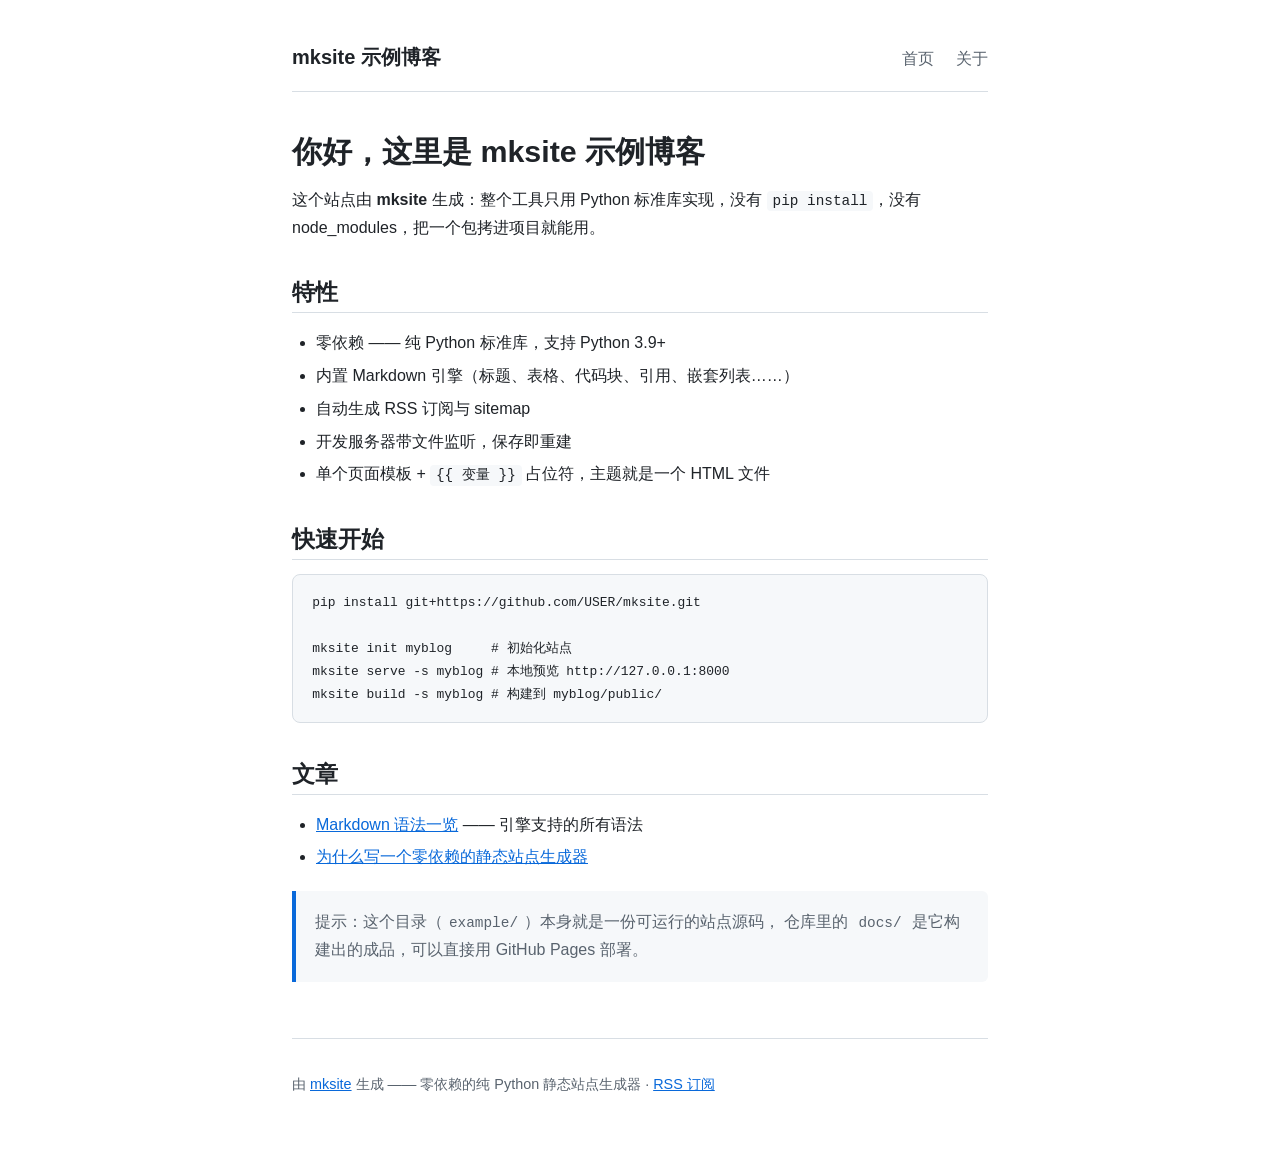
==== docs/index.html @ 3356610d "mksite 0.1.0: zero-dependency static site generator in pure Python - Markdown engine (headings with " ====
<!DOCTYPE html>
<html lang="zh-CN">
<head>
  <meta charset="utf-8">
  <meta name="viewport" content="width=device-width, initial-scale=1">
  <title>首页 · mksite 示例博客</title>
  <meta name="description" content="一个用 mksite 搭建的极简博客示例 —— 零依赖的纯 Python 静态站点生成器。">
  <meta name="generator" content="mksite">
  <link rel="stylesheet" href="./style.css">
</head>
<body>
  <header>
    <a class="site-title" href="./">mksite 示例博客</a>
    <nav>
      <a href="./">首页</a>
      <a href="./about.html">关于</a>
    </nav>
  </header>
  <main>
<h1 id="你好这里是-mksite-示例博客">你好，这里是 mksite 示例博客</h1>
<p>这个站点由 <strong>mksite</strong> 生成：整个工具只用 Python 标准库实现，没有
<code>pip install</code>，没有 node_modules，把一个包拷进项目就能用。</p>
<h2 id="特性">特性</h2>
<ul>
<li>零依赖 —— 纯 Python 标准库，支持 Python 3.9+</li>
<li>内置 Markdown 引擎（标题、表格、代码块、引用、嵌套列表……）</li>
<li>自动生成 RSS 订阅与 sitemap</li>
<li>开发服务器带文件监听，保存即重建</li>
<li>单个页面模板 + <code>{{ 变量 }}</code> 占位符，主题就是一个 HTML 文件</li>
</ul>
<h2 id="快速开始">快速开始</h2>
<pre><code class="language-bash">pip install git+https://github.com/USER/mksite.git

mksite init myblog     # 初始化站点
mksite serve -s myblog # 本地预览 http://127.0.0.1:8000
mksite build -s myblog # 构建到 myblog/public/</code></pre>
<h2 id="文章">文章</h2>
<ul>
<li><a href="posts/markdown-showcase.html">Markdown 语法一览</a> —— 引擎支持的所有语法</li>
<li><a href="posts/hello-mksite.html">为什么写一个零依赖的静态站点生成器</a></li>
</ul>
<blockquote>
<p>提示：这个目录（<code>example/</code>）本身就是一份可运行的站点源码，
仓库里的 <code>docs/</code> 是它构建出的成品，可以直接用 GitHub Pages 部署。</p>
</blockquote>
  </main>
  <footer>
    <p>由 <a href="https://github.com/USER/mksite">mksite</a> 生成 —— 零依赖的纯 Python 静态站点生成器 ·
       <a href="./feed.xml">RSS 订阅</a></p>
  </footer>
</body>
</html>
---- docs/style.css ----
:root {
  --bg: #ffffff;
  --fg: #1f2328;
  --muted: #59636e;
  --accent: #0969da;
  --border: #d8dee4;
  --soft-bg: #f6f8fa;
  --code-bg: #f6f8fa;
}

@media (prefers-color-scheme: dark) {
  :root {
    --bg: #0d1117;
    --fg: #e6edf3;
    --muted: #8b949e;
    --accent: #4493f8;
    --border: #30363d;
    --soft-bg: #161b22;
    --code-bg: #161b22;
  }
}

* { box-sizing: border-box; }

body {
  margin: 0 auto;
  padding: 2.5rem 1.25rem 3rem;
  max-width: 46rem;
  font-family: -apple-system, BlinkMacSystemFont, "Segoe UI", "Noto Sans",
    "PingFang SC", "Hiragino Sans GB", "Microsoft YaHei", sans-serif;
  font-size: 1rem;
  line-height: 1.75;
  color: var(--fg);
  background: var(--bg);
}

header {
  display: flex;
  align-items: baseline;
  justify-content: space-between;
  margin-bottom: 2.5rem;
  padding-bottom: 1rem;
  border-bottom: 1px solid var(--border);
}

.site-title {
  font-size: 1.25rem;
  font-weight: 700;
  color: var(--fg);
  text-decoration: none;
}

nav a {
  margin-left: 1.1rem;
  color: var(--muted);
  text-decoration: none;
}

nav a:hover { color: var(--accent); }

a { color: var(--accent); }

h1, h2, h3, h4, h5, h6 {
  line-height: 1.3;
  margin: 2.2rem 0 0.8rem;
  font-weight: 700;
}

h1 { font-size: 1.9rem; margin-top: 0; }
h2 { font-size: 1.45rem; border-bottom: 1px solid var(--border); padding-bottom: 0.3rem; }
h3 { font-size: 1.2rem; }

p { margin: 0.9rem 0; }

code, pre, kbd, samp {
  font-family: ui-monospace, SFMono-Regular, "SF Mono", Consolas,
    "Liberation Mono", monospace;
  font-size: 0.9em;
}

code {
  padding: 0.15em 0.4em;
  border-radius: 4px;
  background: var(--code-bg);
}

pre {
  padding: 1rem 1.2rem;
  border-radius: 8px;
  border: 1px solid var(--border);
  background: var(--code-bg);
  overflow-x: auto;
  line-height: 1.6;
}

pre code { padding: 0; background: none; }

blockquote {
  margin: 1.2rem 0;
  padding: 0.2rem 1.2rem;
  border-left: 0.25rem solid var(--accent);
  color: var(--muted);
  background: var(--soft-bg);
  border-radius: 0 6px 6px 0;
}

table {
  width: 100%;
  margin: 1.2rem 0;
  border-collapse: collapse;
  font-size: 0.95em;
}

th, td {
  padding: 0.45rem 0.8rem;
  border: 1px solid var(--border);
}

th { background: var(--soft-bg); }

img { max-width: 100%; }

hr {
  border: none;
  border-top: 1px solid var(--border);
  margin: 2.5rem 0;
}

ul, ol { padding-left: 1.5rem; }
li { margin: 0.3rem 0; }

footer {
  margin-top: 3.5rem;
  padding-top: 1.2rem;
  border-top: 1px solid var(--border);
  color: var(--muted);
  font-size: 0.9rem;
}
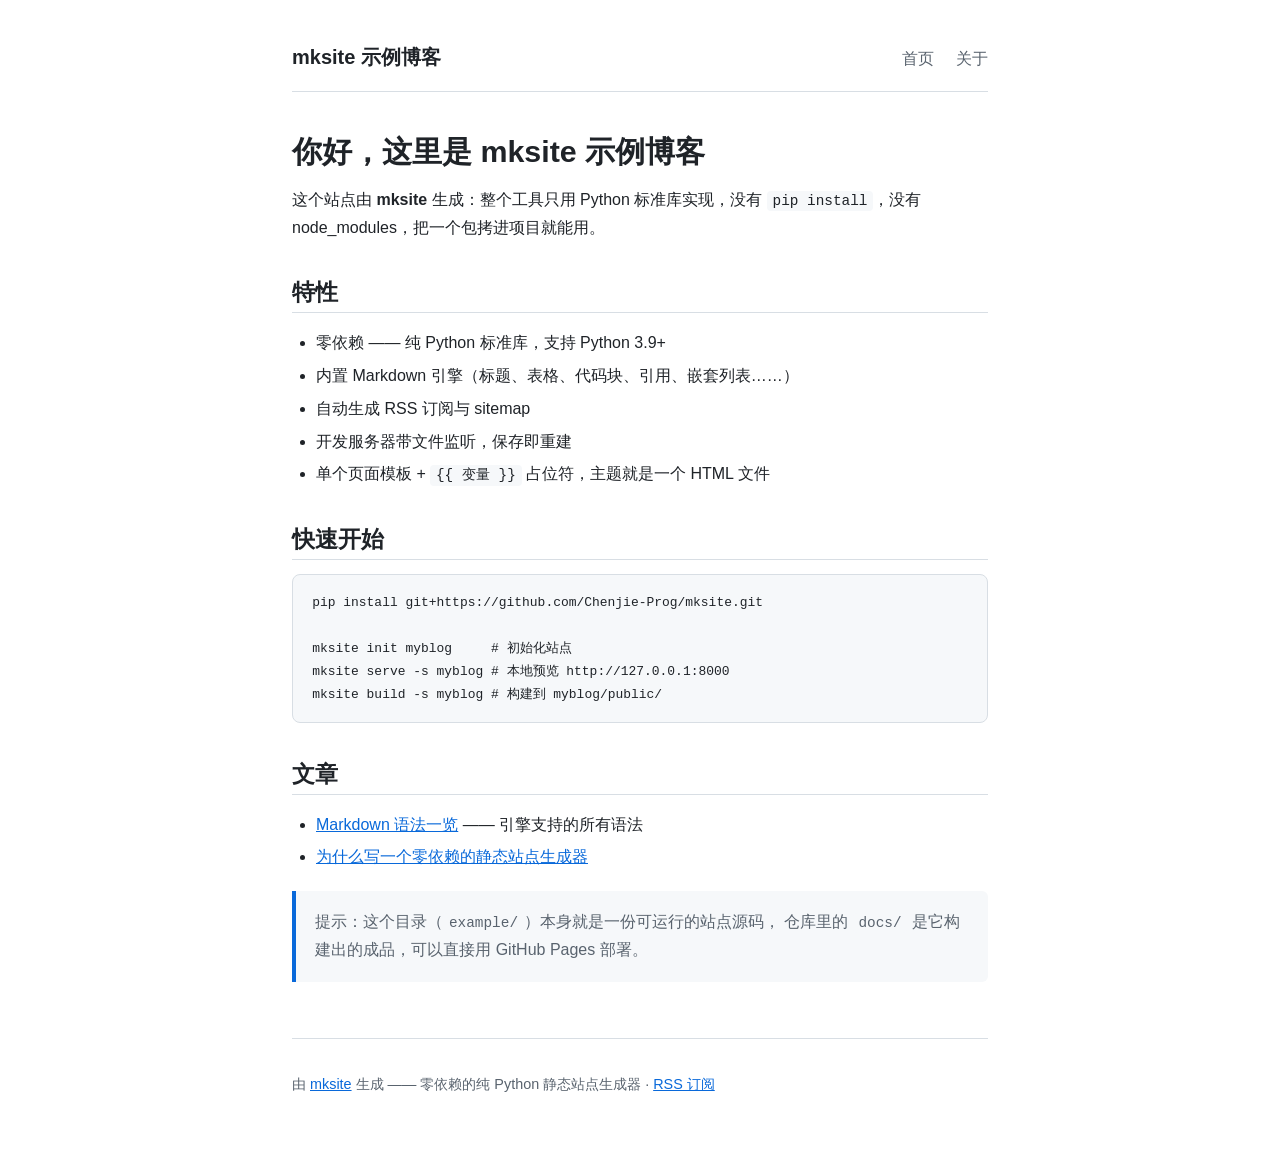
==== commit b7f0cacf: "Point badges, clone URLs and Pages links at Chenjie-Prog" ====
--- a/docs/index.html
+++ b/docs/index.html
@@ -29,7 +29,7 @@
 <li>单个页面模板 + <code>{{ 变量 }}</code> 占位符，主题就是一个 HTML 文件</li>
 </ul>
 <h2 id="快速开始">快速开始</h2>
-<pre><code class="language-bash">pip install git+https://github.com/USER/mksite.git
+<pre><code class="language-bash">pip install git+https://github.com/Chenjie-Prog/mksite.git
 
 mksite init myblog     # 初始化站点
 mksite serve -s myblog # 本地预览 http://127.0.0.1:8000
@@ -45,7 +45,7 @@
 </blockquote>
   </main>
   <footer>
-    <p>由 <a href="https://github.com/USER/mksite">mksite</a> 生成 —— 零依赖的纯 Python 静态站点生成器 ·
+    <p>由 <a href="https://github.com/Chenjie-Prog/mksite">mksite</a> 生成 —— 零依赖的纯 Python 静态站点生成器 ·
        <a href="./feed.xml">RSS 订阅</a></p>
   </footer>
 </body>
